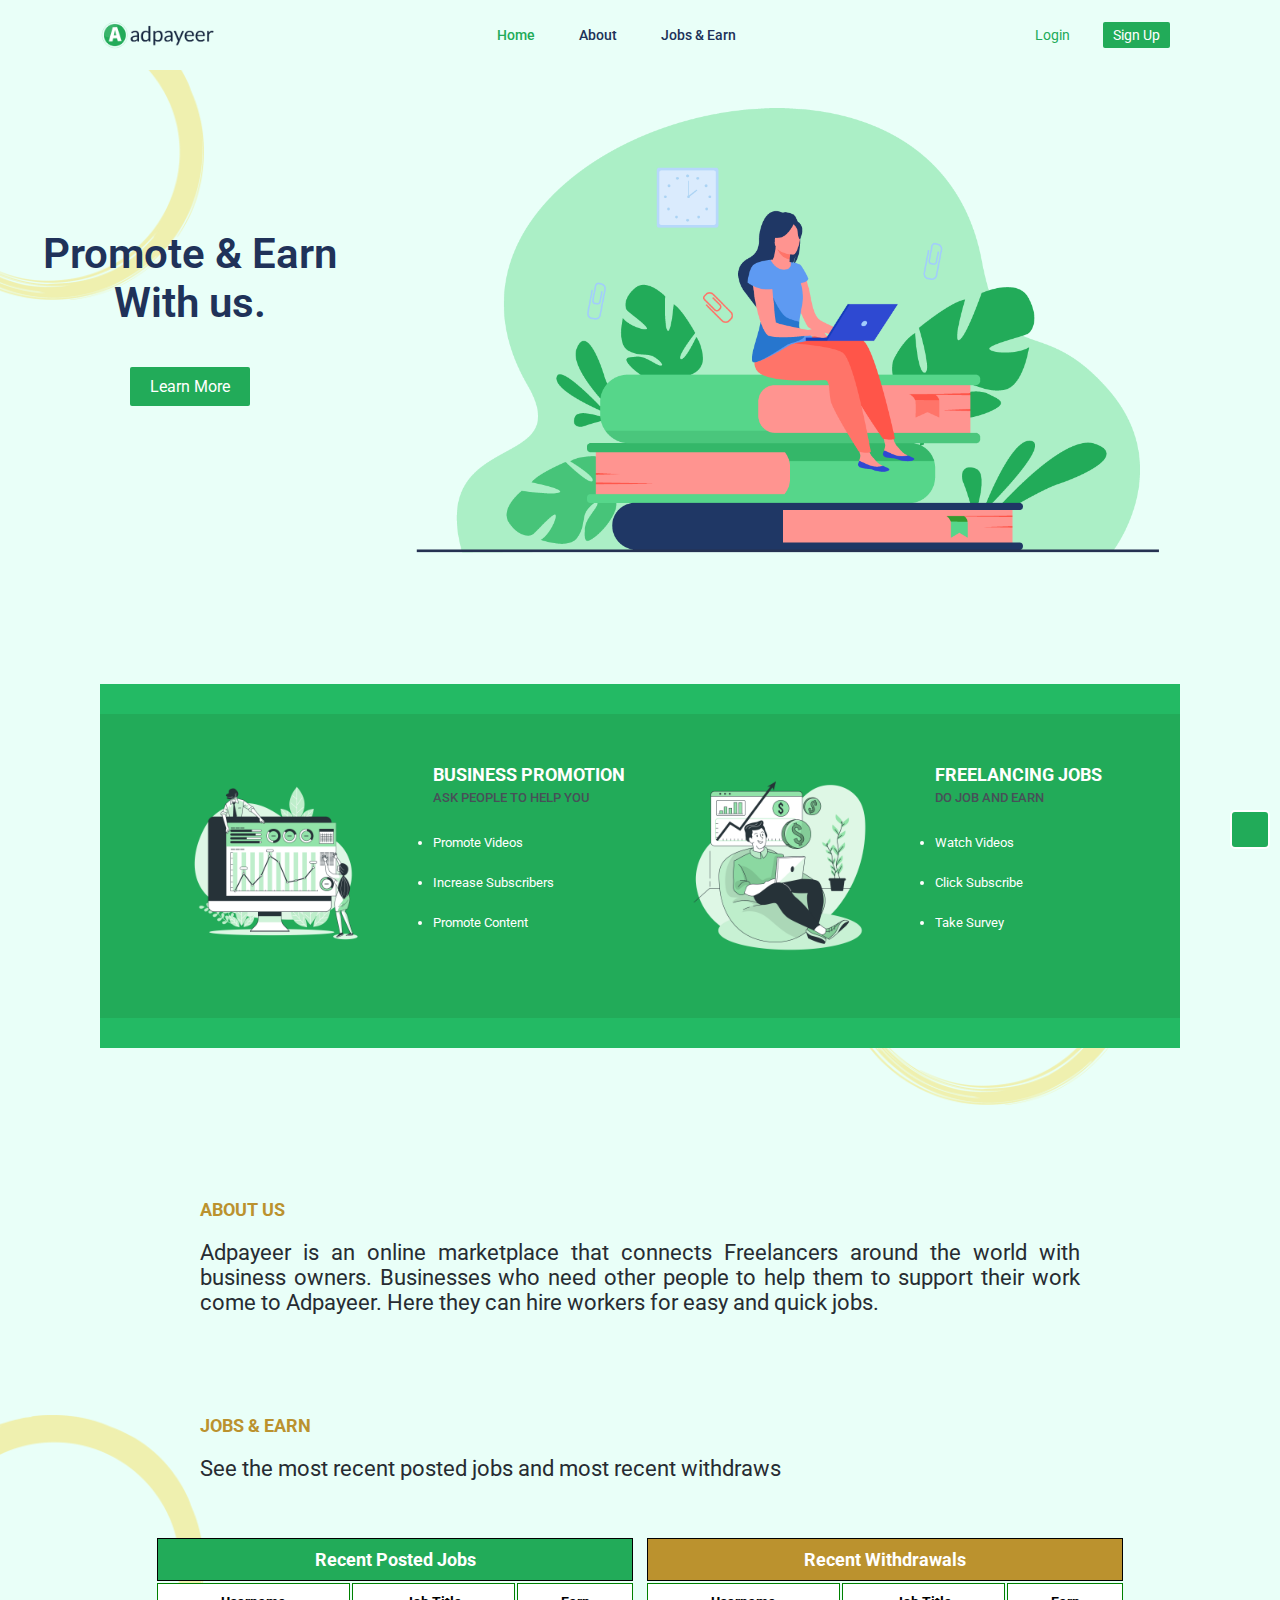
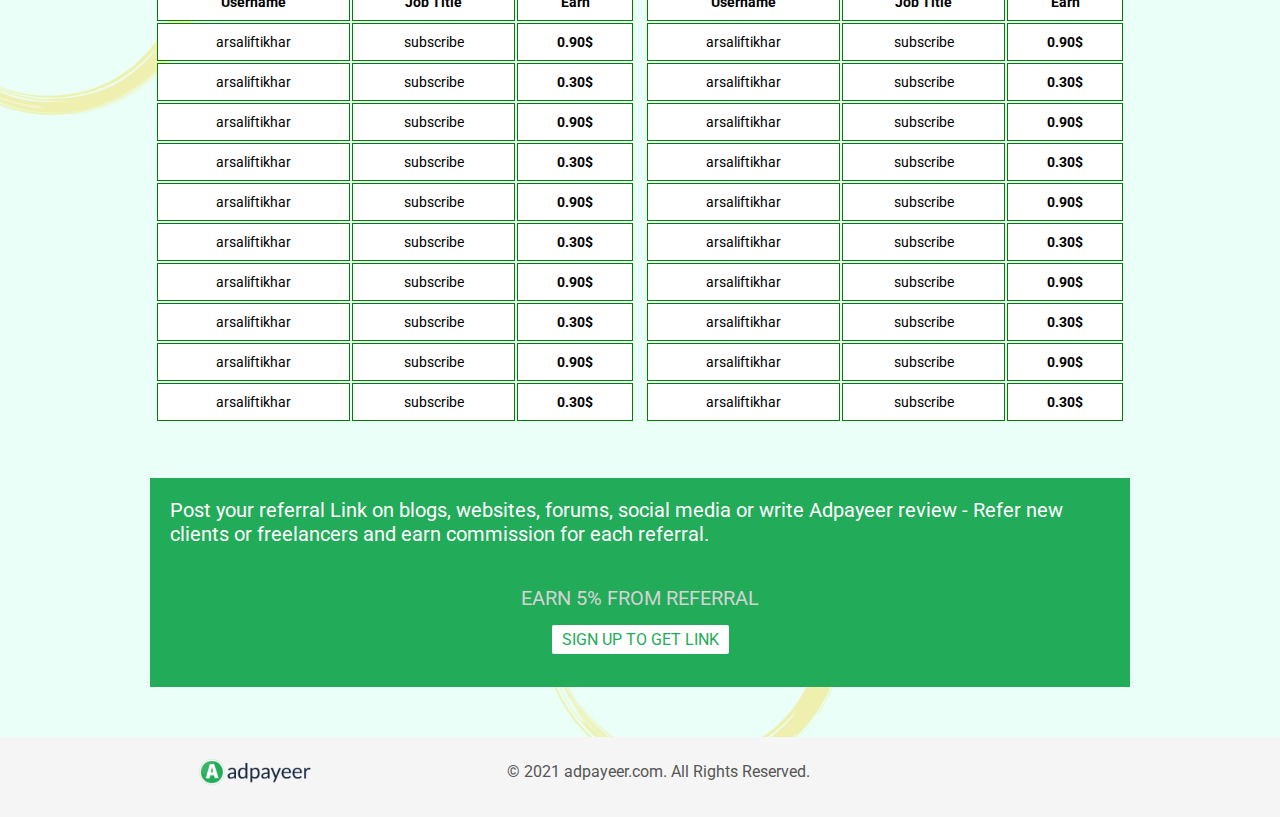
==== index.html @ 517bb7a3 "first commit" ====
<!doctype html>
<html lang="en">
<head>
    <meta charset="UTF-8">
    <meta name="viewport"
          content="width=device-width, user-scalable=no, initial-scale=1.0, maximum-scale=1.0, minimum-scale=1.0">
    <meta http-equiv="X-UA-Compatible" content="ie=edge">
    <link rel="icon" href="material/logo-icon.png">
    <link rel="stylesheet" href="https://pro.fontawesome.com/releases/v5.10.0/css/all.css" integrity="sha384-AYmEC3Yw5cVb3ZcuHtOA93w35dYTsvhLPVnYs9eStHfGJvOvKxVfELGroGkvsg+p" crossorigin="anonymous"/>
    <link rel="stylesheet" href="https://cdnjs.cloudflare.com/ajax/libs/animate.css/4.1.1/animate.min.css"/>
    <link rel="stylesheet" href="links/css/main.css">
    <title>Adpayeer</title>
</head>
<body>
<div id="top"></div>
<nav>
    <input type="checkbox" id="check">
    <label for="check" class="checkbtn">
        <i class="fas fa-bars"></i>
    </label>
    <a href="index.html"><img class="logo" src="material/logo.png" alt=""></a>
    <ul class="menu">
        <li><a class="active" href="#">Home</a></li>
        <li><a href="#about-us">About</a></li>
        <li><a href="#jobs&earn">Jobs & Earn</a></li>
        <li id="nav-btns"><a class="btn-primary" href="#">Login</a> <a class="btn-primary" href="#">Sign Up</a></li>
    </ul>
    <div id="nav-buttons">
        <a class="primary-color" href="#">Login</a>
        <a class="btn-primary" href="#">Sign Up</a>
    </div>
</nav>
<a href="#top">
    <div id="fix-arrow">
        <i class="fas fa-arrow-up"></i>
    </div>
</a>
<div class="back-img">
    <img src="material/rounded%20ring.png" alt="">
</div>
<div class="container">
    <div id="websiteTitle">
            <p>Promote & Earn</p>
            <p>With us.</p>
            <a class="btn-primary" href="#section2">Learn More</a>
    </div>
    <div align="center">
        <img id="timeline-img" src="material/webtimelineimage.png" alt="">
    </div>
</div>
<div  id="section2">
</div>
<div class="container2">
    <div>
        <img src="material/statistics.png" alt="">
    </div>
    <div>
        <b>BUSINESS PROMOTION</b>
        <p>ASK PEOPLE TO HELP YOU</p>
        <div class="ul">
            <li>Promote Videos</li>
            <li>Increase Subscribers</li>
            <li>Promote Content</li>
        </div>
        <div class="line">

        </div>
    </div>
    <div>
        <img src="material/freelance.png" alt="">
    </div>
    <div>
        <b>FREELANCING JOBS</b>
        <p>DO JOB AND EARN</p>
        <div class="back-img">
            <img src="material/rounded%20ring.png" alt="">
        </div>
        <div class="ul">
            <li>Watch Videos</li>
            <li>Click Subscribe</li>
            <li>Take Survey</li>
        </div>
        <div class="line">

        </div>
    </div>

</div>
<div style="height: 1px" id="about-us"></div>
<div class="container3">
    <div>
        <div class="title">ABOUT US</div>
        <p>
            Adpayeer is an online marketplace that connects Freelancers around the world with business owners. Businesses who need other people to help them to support their work come to Adpayeer. Here they can hire workers for easy and quick jobs.
       </p>
    </div>
</div>
<div class="back-img">
    <img src="material/rounded%20ring.png" alt="">
</div>
<div id="jobs&earn"></div>
<div class="container4">
    <div>
        <div class="title">JOBS & EARN</div>
        <p>
            See the most recent posted jobs and most recent withdraws
        </p>
    </div>
</div>
<div class="table-data">
    <table>
        <tr>
            <th colspan="3" style="background-color: #22ab59;color: white">Recent Posted Jobs</th>
        </tr>
        <tr>
            <td><b>Username</b></td>
            <td><b>Job Title</b></td>
            <td><b>Earn</b></td>
        </tr>
        <tr>
            <td>arsaliftikhar</td>
            <td>subscribe</td>
            <td><b>0.90$</b></td>
        </tr>
        <tr>
            <td>arsaliftikhar</td>
            <td>subscribe</td>
            <td><b>0.30$</b></td>
        </tr>
        <tr>
            <td>arsaliftikhar</td>
            <td>subscribe</td>
            <td><b>0.90$</b></td>
        </tr>
        <tr>
            <td>arsaliftikhar</td>
            <td>subscribe</td>
            <td><b>0.30$</b></td>
        </tr>
        <tr>
            <td>arsaliftikhar</td>
            <td>subscribe</td>
            <td><b>0.90$</b></td>
        </tr>
        <tr>
            <td>arsaliftikhar</td>
            <td>subscribe</td>
            <td><b>0.30$</b></td>
        </tr>
        <tr>
            <td>arsaliftikhar</td>
            <td>subscribe</td>
            <td><b>0.90$</b></td>
        </tr>
        <tr>
            <td>arsaliftikhar</td>
            <td>subscribe</td>
            <td><b>0.30$</b></td>
        </tr>
        <tr>
            <td>arsaliftikhar</td>
            <td>subscribe</td>
            <td><b>0.90$</b></td>
        </tr>
        <tr>
            <td>arsaliftikhar</td>
            <td>subscribe</td>
            <td><b>0.30$</b></td>
        </tr>
    </table>
    <table>
        <tr>
            <th colspan="3" style="background-color: #bb922e;color: white">Recent Withdrawals</th>
        </tr>
        <tr>
            <td><b>Username</b></td>
            <td><b>Job Title</b></td>
            <td><b>Earn</b></td>
        </tr>
        <tr>
            <td>arsaliftikhar</td>
            <td>subscribe</td>
            <td><b>0.90$</b></td>
        </tr>
        <tr>
            <td>arsaliftikhar</td>
            <td>subscribe</td>
            <td><b>0.30$</b></td>
        </tr>
        <tr>
            <td>arsaliftikhar</td>
            <td>subscribe</td>
            <td><b>0.90$</b></td>
        </tr>
        <tr>
            <td>arsaliftikhar</td>
            <td>subscribe</td>
            <td><b>0.30$</b></td>
        </tr>
        <tr>
            <td>arsaliftikhar</td>
            <td>subscribe</td>
            <td><b>0.90$</b></td>
        </tr>
        <tr>
            <td>arsaliftikhar</td>
            <td>subscribe</td>
            <td><b>0.30$</b></td>
        </tr>
        <tr>
            <td>arsaliftikhar</td>
            <td>subscribe</td>
            <td><b>0.90$</b></td>
        </tr>
        <tr>
            <td>arsaliftikhar</td>
            <td>subscribe</td>
            <td><b>0.30$</b></td>
        </tr>
        <tr>
            <td>arsaliftikhar</td>
            <td>subscribe</td>
            <td><b>0.90$</b></td>
        </tr>
        <tr>
            <td>arsaliftikhar</td>
            <td>subscribe</td>
            <td><b>0.30$</b></td>
        </tr>
    </table>
</div>

<div class="container5">
    <div class="back-img">
        <img src="material/rounded%20ring.png" alt="">
    </div>
    <p>
        Post your referral Link on blogs, websites, forums, social media or write Adpayeer review - Refer new clients or freelancers and earn commission for each referral.
    </p>
    <p style="color: #d3d3d3">
        EARN 5% FROM REFERRAL
    </p>
   <div>
       <a href="#" class="btn-default">SIGN UP TO GET LINK</a>
   </div>
    <br>
    <br>
</div>
<div class="footer">
    <div>
        <img src="material/logo.png" alt="">
    </div>
    <div>
        © 2021 adpayeer.com. All Rights Reserved.
    </div>
    <div>
        <a href="#" target="_blank"><i class="fas fa-envelope"></i></a>
        <a href="#" target="_blank"><i class="fab fa-facebook-f"></i></a>
        <a href="#" target="_blank"><i class="fab fa-twitter"></i></a>
        <a href="#" target="_blank"><i class="fab fa-instagram"></i></a>
    </div>
</div>

<script src="links/library/jquery.js"></script>
<script src="links/js/main.js"></script>
</body>
</html>
---- links/css/main.css ----
@import url('https://fonts.googleapis.com/css2?family=Roboto:ital,wght@0,100;0,300;0,400;0,500;0,700;0,900;1,100;1,300;1,400;1,500;1,700;1,900&display=swap');
*
{
    padding: 0;
    margin: 0;
    font-family: "Roboto",sans-serif;
    box-sizing: border-box;

}
html {
    scroll-behavior: smooth;
}
.btn-primary
{
    background-color: #22ab59;
    text-decoration: none;
    color: white;
    padding: 5px 10px;
    border-radius: 2px;
}
.btn-primary:hover
{
    background-color: #23ba64;
}
.btn-default
{
    background-color: white;
    text-decoration: none;
    color: #22ab59;
    padding: 5px 10px;
    border-radius: 2px;
}
.btn-default:hover
{
    background-color: whitesmoke;
}
.primary-color
{
    color: #22ab59;
    text-decoration: none;
    padding: 5px 10px;
}
/* width */
::-webkit-scrollbar {
    width: 10px;
}

/* Track */
::-webkit-scrollbar-track {
    background: #f1f1f1;
}

/* Handle */
::-webkit-scrollbar-thumb {
    background: #888;
}

/* Handle on hover */
::-webkit-scrollbar-thumb:hover {
    background: #555;
}
body
{
    background-color: #e9fff8;
}
nav{

    height: 70px;
    padding: 20px 100px;
    display: flex;
    position: fixed;
    width: 100%;
    background-color: #e9fff8;
    justify-content: space-between;


}
.logo{
  height: 30px;
}
nav ul{
    float: right;
}
nav ul li{
    display: inline-block;

}
nav ul li a{
    color: #203259;
    font-size: 14px;
    line-height: 30px;
    font-weight: 500;
    text-decoration: none;
    padding: 7px 20px;
}
.menu a.active,.menu a:hover{
   color: #22ab59;

}
#nav-buttons
{
    line-height: 30px;
    font-size: 14px;
}
#nav-buttons a
{
    margin: 0px 10px;
}
#nav-btns
{
    display: none;
}
.checkbtn{
    font-size: 26px;
    color: #203259;
    cursor: pointer;
    display: none;
}
#check{
    display: none;
}

.container
{
    display: flex;
    justify-content: space-around;

}
.container #websiteTitle
{
    font-size: 42px;
    font-weight: 600;
    color: #203259;
    flex: 1;
    display: flex;
    flex-direction: column;
    justify-content: center;
    align-items: center;
    transition: 0.5s;

}
.container #websiteTitle a
{
    font-size: 16px;
    margin-top: 40px;
    font-weight: 400;
    padding: 10px 20px;
    border-radius: 2px;
}
.container #timeline-img
{
    height: 500px;
    margin: 80px 100px 50px 0px;
    flex: 1;
    transition: 0.5s;
}


.container2
{
    display: flex;
    justify-content: space-around;
    background-color: #22ab59;
    padding: 50px;
    margin: 50px 100px;
    border-top: 30px solid #23ba64;
    border-bottom: 30px solid #23ba64;
}
.container2 img
{
    height: 200px;
}
.container2 b
{
    color: white;
    font-size: 18px;

}
.container2 p
{
    color: #475058;
    margin-top: 5px;
    font-size: 13px;
    font-weight: 500;
}
.container2 .ul
{
    color: white;
    margin-top: 30px;
}
.container2 .ul li
{
    color: white;
    margin-top: 25px;
    font-size: 13px;
}
.back-img img
{
    height: 300px;
    position: absolute;
    z-index: -1;
    margin-left: -100px;
    opacity: 30%;
}
.container3
{
    display: flex;
    margin: 100px 200px;
}

.container3 .title
{
    font-weight: bold;
    color: #bb922e;
    font-size: 18px;
    margin-bottom: 20px;

}
.container3 p
{
    font-size: 22px;
    color: #272c32;
    text-align: justify;
}
.container4
{
    display: flex;
    margin: 50px 200px;
}
.container4 .title
{
    font-weight: bold;
    color: #bb922e;
    font-size: 18px;
    margin-bottom: 20px;

}
.container4 p
{
    font-size: 22px;
    color: #272c32;
}
.table-data
{
    margin: 50px 150px;
    display: flex;
}
.table-data table
{
    width: 100%;
    margin: 5px;
}
.table-data table tr
{
    text-align: center;
}
.table-data table tr th
{
    border: 1px solid black;
    padding: 10px;
    background-color: whitesmoke;
    font-size: 18px;
}
.table-data table tr td
{
    border: 1px solid green;
    padding: 10px;
    background-color: white;
    font-size: 14px;
}
.container5
{
    background-color: #22ab59;
    margin: 50px 150px;
    display: flex;
    flex-direction: column;
    align-items: center;
}
.container5 p
{
    font-size: 20px;
    color: white;
    padding: 20px;

}
.footer
{
    display: flex;
    background-color: whitesmoke;
    padding: 20px 100px;
    justify-content: space-around;
    color: #555555;
    line-height: 30px;
}
.footer img
{
    height: 30px;
}
.footer a
{
    padding: 0px 10px;
    color: #555555;
}
#fix-arrow
{
    background-color: #22ab59;
    font-size: 30px;
    color: white;
    width: 40px;
    text-align: center;
    position: fixed;
    z-index: 1;
    text-decoration: none;
    margin: 90vh 10px;
    right: 0;
    border-radius: 5px;
    border: 2px solid white;
}
#fix-arrow i
{
    padding: 5px;
}



@media (max-width: 1250px)
{
    .container #timeline-img
    {
        height: 400px;
    }

}
@media (max-width: 1100px)
{
    .container #timeline-img
    {
        height: 300px;
    }
    .container #websiteTitle
    {
        font-size: 36px;
    }
    .container2
    {
        margin: 50px 0px;
    }
    .table-data
    {
        margin: 50px 50px;
    }

}


@media (max-width: 880px){
    .checkbtn{
        display: block;
        order: 4;
    }
    nav
    {
        padding: 20px 70px;
    }
    ul{
        position: fixed;
        width: 50%;
        height: 100vh;
        top: 70px;
        background: white;
        box-shadow: lightblue 0px 0px 5px;
        right: -50%;
        text-align: center;
        transition: all .5s;
    }
    nav ul li{
        display: block;
        margin: 30px 0;
    }
    nav ul li a{
        font-size: 14px;
    }
    #nav-btns
    {
        display: block;
    }
    #nav-buttons
    {
       display: none;
    }
    a:hover,a.active{
        background: none;
    }
    #check:checked ~ ul{
        right: 0;
    }
    .container #websiteTitle
    {
        margin-top: 100px;
    }
    .container #timeline-img
    {
        height: 300px;
        margin: 0 auto;
        transition: 0.5s;
    }
    .container2 img
    {
        display: none;
    }
    .container3
    {
        margin: 50px 50px;
    }
    .container4
    {
        margin: 50px 50px;
    }
    .table-data
    {
        flex-direction: column;
        margin: 50px 50px;
    }
    .container5
    {
        margin: 50px 50px;
    }
    .footer
    {
        flex-direction: column;
        align-items: center;
        text-align: center;
    }
}
@media (max-width: 880px){
    .container
    {
        flex-direction: column;
    }
}
@media (max-width: 490px) {

    nav
    {
        padding: 20px 15px;
    }
    .container #websiteTitle
    {
        font-size: 28px;
        transition: 0.5s;
    }
    .container #websiteTitle a
    {
        font-size: 14px;
        margin: 10px 0px 10px 0px;
        transition: 0.5s;
    }
    .container #timeline-img
    {
        height: 180px;
        transition: 0.5s;
    }
    .container2
    {
    flex-direction: column;
    align-items: center;
    }
    .container2 img
    {
        display: block;
    }
    .container2 .ul
    {
    border-bottom: 2px solid white;
    padding-bottom: 50px;
    }
    .back-img
    {
        display: none;
    }
    .table-data
    {
        margin: 50px 0px;
    }
    .table-data table
    {
        margin: 0px;
    }
    .container5
    {
        margin: 50px 0px;
    }
}
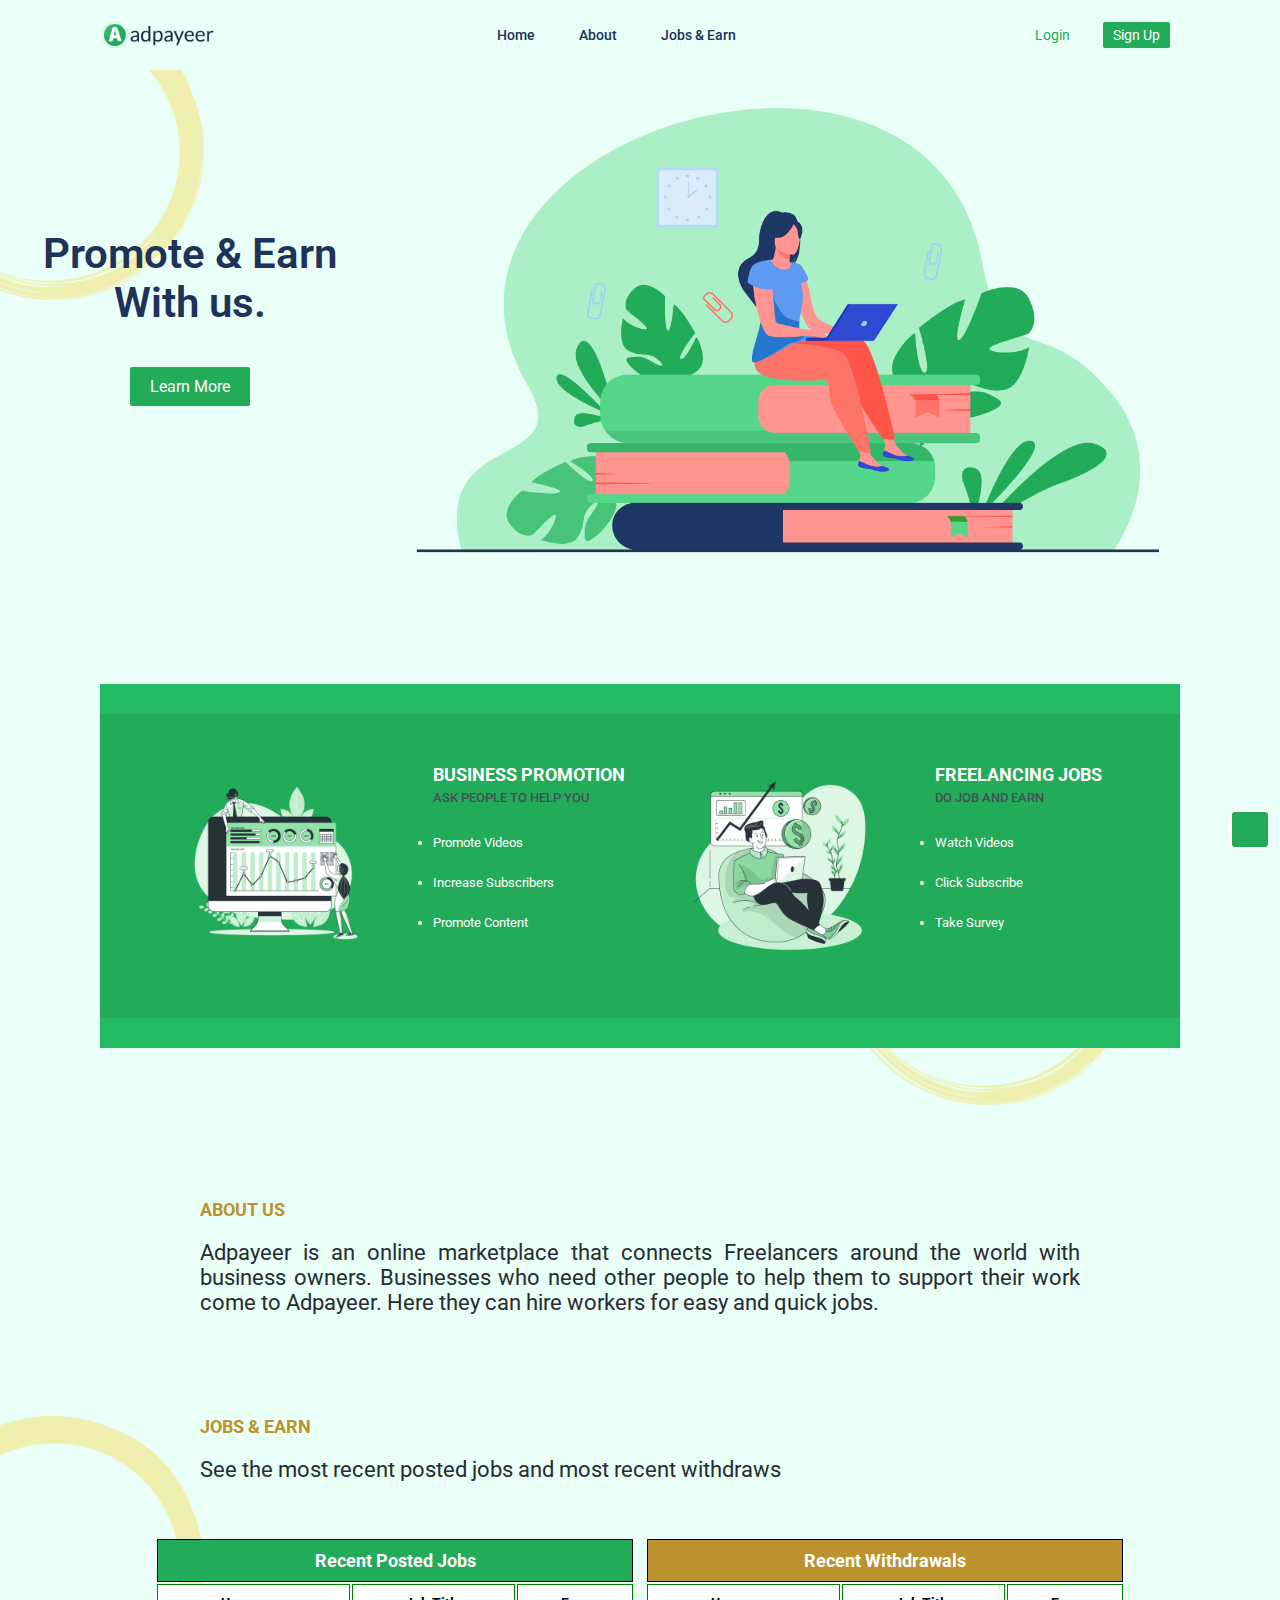
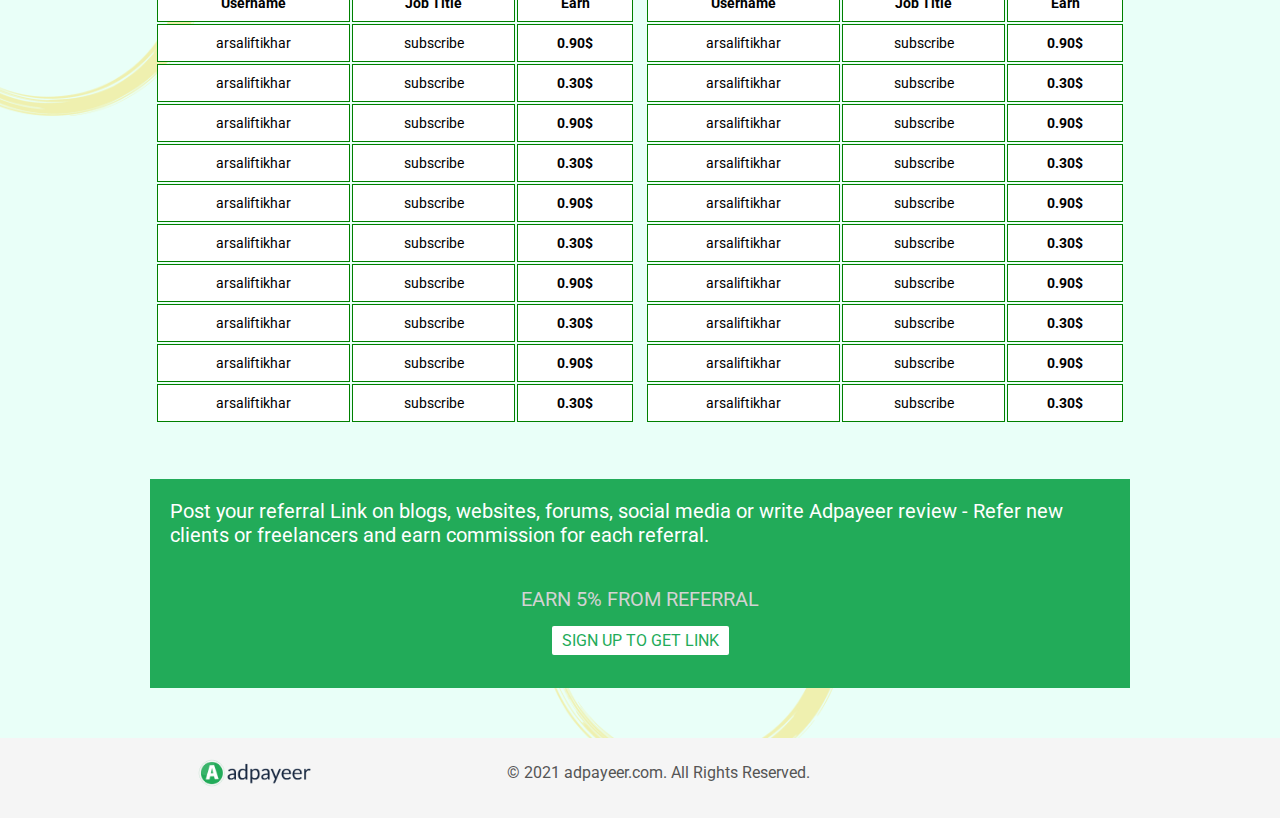
==== commit de3fa991: "second" ====
--- a/index.html
+++ b/index.html
@@ -12,25 +12,24 @@
     <title>Adpayeer</title>
 </head>
 <body>
-<div id="top"></div>
 <nav>
     <input type="checkbox" id="check">
     <label for="check" class="checkbtn">
         <i class="fas fa-bars"></i>
     </label>
-    <a href="index.html"><img class="logo" src="material/logo.png" alt=""></a>
+    <a href="#"><img class="logo" src="material/logo.png" alt=""></a>
     <ul class="menu">
-        <li><a class="active" href="#">Home</a></li>
+        <li><a href="#">Home</a></li>
         <li><a href="#about-us">About</a></li>
         <li><a href="#jobs&earn">Jobs & Earn</a></li>
-        <li id="nav-btns"><a class="btn-primary" href="#">Login</a> <a class="btn-primary" href="#">Sign Up</a></li>
+        <li id="nav-btns"><a class="btn-primary" href="login.html">Login</a> <a class="btn-primary" href="#">Sign Up</a></li>
     </ul>
     <div id="nav-buttons">
-        <a class="primary-color" href="#">Login</a>
+        <a class="primary-color" href="login.html">Login</a>
         <a class="btn-primary" href="#">Sign Up</a>
     </div>
 </nav>
-<a href="#top">
+<a href="#">
     <div id="fix-arrow">
         <i class="fas fa-arrow-up"></i>
     </div>
@@ -93,12 +92,12 @@
         <p>
             Adpayeer is an online marketplace that connects Freelancers around the world with business owners. Businesses who need other people to help them to support their work come to Adpayeer. Here they can hire workers for easy and quick jobs.
        </p>
+        <div style="margin-top: 1px " id="jobs&earn"></div>
     </div>
 </div>
 <div class="back-img">
     <img src="material/rounded%20ring.png" alt="">
 </div>
-<div id="jobs&earn"></div>
 <div class="container4">
     <div>
         <div class="title">JOBS & EARN</div>
